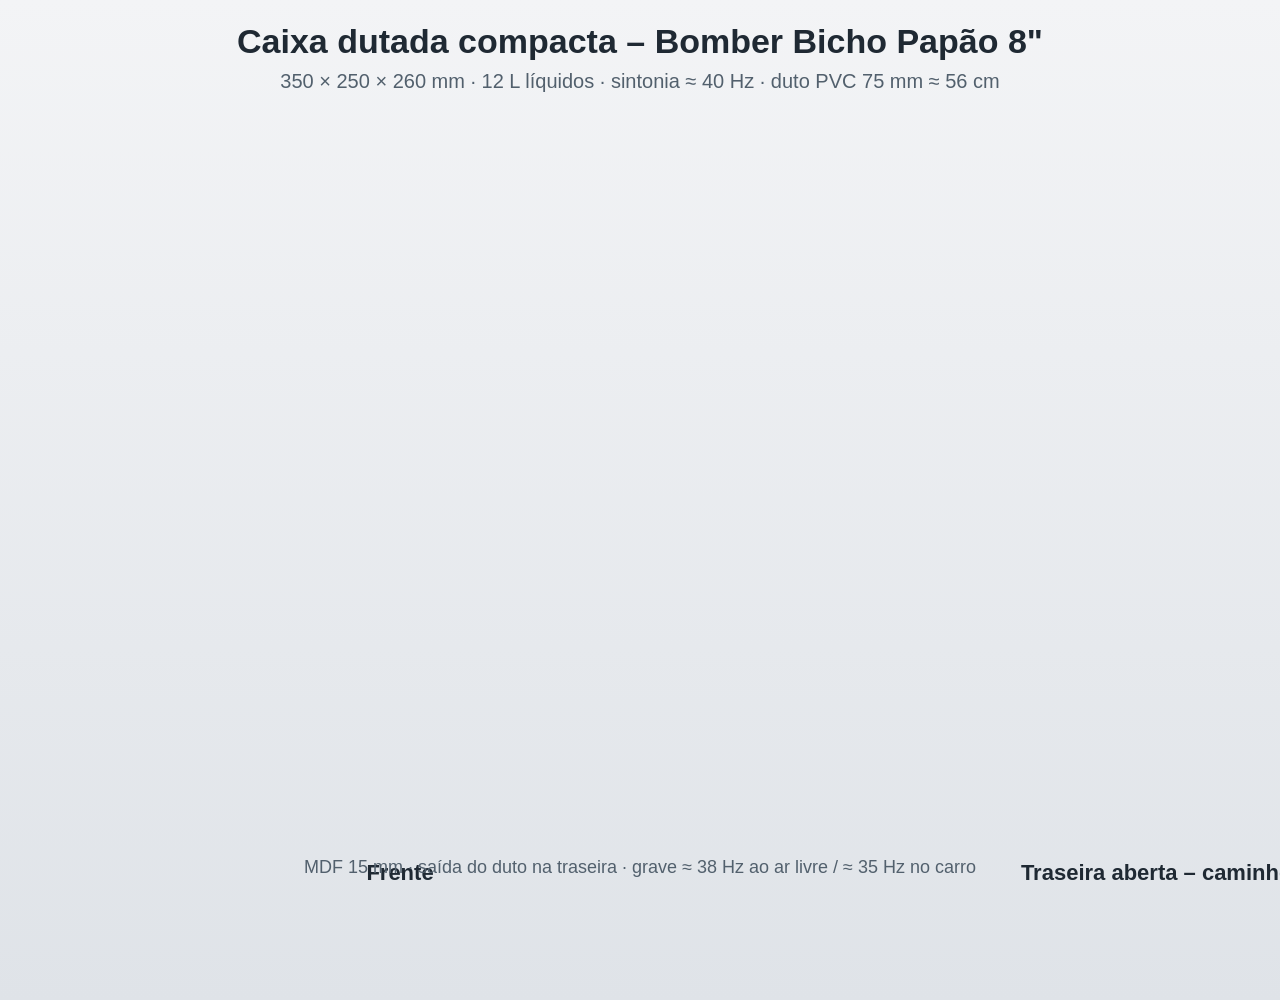
==== ferramentas/render3d/index.html @ 5d415163 "Adiciona imagem 3D da caixa compacta do BP 8" Co-Authored-By: Claude Opus 5.5 <noreply@anthropic.com" ====
<!doctype html><html><head><meta charset="utf-8"><style>
body{margin:0;width:1600px;height:1000px;background:linear-gradient(#f3f4f6,#dfe3e8);font-family:Arial,Helvetica,sans-serif;overflow:hidden}
#t{position:absolute;top:22px;width:100%;text-align:center;font-size:34px;font-weight:bold;color:#1f2933}
#s{position:absolute;top:70px;width:100%;text-align:center;font-size:20px;color:#52606d}
.c{position:absolute;top:110px;width:800px;height:780px}
.l{position:absolute;top:860px;width:800px;text-align:center;font-size:22px;font-weight:bold;color:#1f2933}
#f{position:absolute;bottom:22px;width:100%;text-align:center;font-size:18px;color:#52606d}
</style></head><body>
<div id="t">Caixa dutada compacta – Bomber Bicho Papão 8"</div>
<div id="s">350 × 250 × 260 mm · 12 L líquidos · sintonia ≈ 40 Hz · duto PVC 75 mm ≈ 56 cm</div>
<div class="c" id="a" style="left:0"></div><div class="c" id="b" style="left:800px"></div>
<div class="l" style="left:0">Frente</div><div class="l" style="left:800px">Traseira aberta – caminho do duto</div>
<div id="f">MDF 15 mm · saída do duto na traseira · grave ≈ 38 Hz ao ar livre / ≈ 35 Hz no carro</div>
<script src="node_modules/three/build/three.min.js"></script>
<script>
const W=35,H=25,D=26,T=1.5;
function mdfTex(){const c=document.createElement('canvas');c.width=c.height=512;const g=c.getContext('2d');
 g.fillStyle='#c79b5e';g.fillRect(0,0,512,512);
 for(let i=0;i<4000;i++){g.fillStyle=`rgba(${120+Math.random()*60|0},${85+Math.random()*40|0},${40+Math.random()*30|0},${Math.random()*0.18})`;g.fillRect(Math.random()*512,Math.random()*512,2,2);}
 const t=new THREE.CanvasTexture(c);t.colorSpace=THREE.SRGBColorSpace;return t;}
function scene(open){
 const s=new THREE.Scene();
 const mdf=new THREE.MeshStandardMaterial({map:mdfTex(),roughness:0.85});
 const inner=new THREE.MeshStandardMaterial({color:0xe9dcc3,roughness:0.95,side:THREE.DoubleSide});
 const g=new THREE.Group();s.add(g);
 const panel=(w,h,d,x,y,z,m=mdf)=>{const p=new THREE.Mesh(new THREE.BoxGeometry(w,h,d),m);p.position.set(x,y,z);p.castShadow=p.receiveShadow=true;g.add(p);return p;};
 // painéis: frente (+z) com furo
 const sh=new THREE.Shape();sh.moveTo(-W/2,-H/2);sh.lineTo(W/2,-H/2);sh.lineTo(W/2,H/2);sh.lineTo(-W/2,H/2);sh.lineTo(-W/2,-H/2);
 const hole=new THREE.Path();hole.absarc(0,0,9.25,0,Math.PI*2,true);sh.holes.push(hole);
 const fr=new THREE.Mesh(new THREE.ExtrudeGeometry(sh,{depth:T,bevelEnabled:false}),mdf);fr.position.z=D/2-T;fr.castShadow=true;g.add(fr);
 panel(W,T,D-T,0,-H/2+T/2,-T/2);panel(W,T,D-T,0,H/2-T/2,-T/2);
 panel(T,H-2*T,D-T,-W/2+T/2,0,-T/2);panel(T,H-2*T,D-T,W/2-T/2,0,-T/2);
 // interior claro
 // (sem painel interno)
 if(!open){const bk=new THREE.Shape();bk.moveTo(-W/2,-H/2);bk.lineTo(W/2,-H/2);bk.lineTo(W/2,H/2);bk.lineTo(-W/2,H/2);bk.lineTo(-W/2,-H/2);
  const p=new THREE.Path();p.absarc(-11.5,-6.5,3.75,0,Math.PI*2,true);bk.holes.push(p);
  const b=new THREE.Mesh(new THREE.ExtrudeGeometry(bk,{depth:T,bevelEnabled:false}),mdf);b.position.z=-D/2;g.add(b);}
 else{ // traseira removida: mostrar borda dos painéis; não desenha tampa
 }
 // alto-falante
 const black=new THREE.MeshStandardMaterial({color:0x1c1c1c,roughness:0.6,metalness:0.2});
 const cone=new THREE.MeshStandardMaterial({color:0x2a2a2a,roughness:0.9,side:THREE.DoubleSide});
 const rub=new THREE.MeshStandardMaterial({color:0x111111,roughness:0.5});
 const metal=new THREE.MeshStandardMaterial({color:0xb8bcc2,metalness:0.9,roughness:0.3});
 const zf=D/2;
 const fs=new THREE.Shape();const r=1.6,a=10.35;fs.moveTo(-a+r,-a);fs.lineTo(a-r,-a);fs.quadraticCurveTo(a,-a,a,-a+r);fs.lineTo(a,a-r);fs.quadraticCurveTo(a,a,a-r,a);fs.lineTo(-a+r,a);fs.quadraticCurveTo(-a,a,-a,a-r);fs.lineTo(-a,-a+r);fs.quadraticCurveTo(-a,-a,-a+r,-a);
 const fh=new THREE.Path();fh.absarc(0,0,9.3,0,Math.PI*2,true);fs.holes.push(fh);
 const frame=new THREE.Mesh(new THREE.ExtrudeGeometry(fs,{depth:0.5,bevelEnabled:true,bevelSize:0.15,bevelThickness:0.15}),black);frame.position.z=zf;frame.castShadow=true;g.add(frame);
 const sur=new THREE.Mesh(new THREE.TorusGeometry(8.4,0.85,24,96),rub);sur.position.z=zf+0.25;g.add(sur);
 const pts=[];for(let i=0;i<=20;i++){const t=i/20;pts.push(new THREE.Vector2(2.6+t*(7.6-2.6),-3.2+Math.pow(t,0.8)*3.4));}
 const cn=new THREE.Mesh(new THREE.LatheGeometry(pts,96),cone);cn.rotation.x=Math.PI/2;cn.position.z=zf+0.2;g.add(cn);
 const cap=new THREE.Mesh(new THREE.SphereGeometry(3.4,48,24,0,Math.PI*2,0,Math.PI/3.2),rub);cap.rotation.x=Math.PI/2;cap.position.z=zf-3.6;g.add(cap);
 for(const[x,y]of[[-8.7,-8.7],[8.7,-8.7],[-8.7,8.7],[8.7,8.7]]){const sc=new THREE.Mesh(new THREE.CylinderGeometry(0.35,0.35,0.3,16),metal);sc.rotation.x=Math.PI/2;sc.position.set(x,y,zf+0.8);g.add(sc);}
 // cesta + ímã (dentro)
 const bask=new THREE.Mesh(new THREE.CylinderGeometry(9,6.7,9.5,48,1,true),black);bask.rotation.x=Math.PI/2;bask.position.z=zf-T-4.75;g.add(bask);
 const mag=new THREE.Mesh(new THREE.CylinderGeometry(6.7,6.7,3.6,48),new THREE.MeshStandardMaterial({color:0x2d2f33,metalness:0.6,roughness:0.4}));mag.rotation.x=Math.PI/2;mag.position.z=zf-11.3;g.add(mag);
 const pl=new THREE.Mesh(new THREE.CylinderGeometry(6.9,6.9,0.5,48),metal);pl.rotation.x=Math.PI/2;pl.position.z=zf-13.3;g.add(pl);
 // duto
 const pvc=new THREE.MeshStandardMaterial({color:0x3d8bd4,roughness:0.45,metalness:0.05,side:THREE.DoubleSide});
 const zp=-D/2+T+4.5; const X=xr=>16-xr, Y=yr=>-11+yr;
 const P=(x,y,z)=>new THREE.Vector3(x,y,z);
 const path=new THREE.CurvePath();const R=4.2;
 const seg=(a,b)=>path.add(new THREE.LineCurve3(a,b));const bend=(a,c,b)=>path.add(new THREE.QuadraticBezierCurve3(a,c,b));
 const ex=X(27.5),ey=Y(4.5),lx=X(4.5),ty=Y(17.5),endx=X(18.5);
 seg(P(ex,ey,-D/2),P(ex,ey,zp-R));bend(P(ex,ey,zp-R),P(ex,ey,zp),P(ex-R,ey,zp));
 seg(P(ex-R,ey,zp),P(lx+R,ey,zp));bend(P(lx+R,ey,zp),P(lx,ey,zp),P(lx,ey+R,zp));
 seg(P(lx,ey+R,zp),P(lx,ty-R,zp));bend(P(lx,ty-R,zp),P(lx,ty,zp),P(lx-R,ty,zp));
 seg(P(lx-R,ty,zp),P(endx,ty,zp));
 const tube=new THREE.Mesh(new THREE.TubeGeometry(path,300,3.75,48,false),pvc);tube.castShadow=true;g.add(tube);
 const ringM=new THREE.MeshStandardMaterial({color:0x2a6fb0,roughness:0.4});
 const fl=new THREE.Mesh(new THREE.TorusGeometry(3.95,0.5,16,64),ringM);fl.position.set(ex,ey,-D/2-0.1);g.add(fl);
 const fl2=new THREE.Mesh(new THREE.TorusGeometry(3.95,0.35,16,64),ringM);fl2.rotation.y=Math.PI/2;fl2.position.set(endx,ty,zp);g.add(fl2);
 const hole2=new THREE.Mesh(new THREE.CircleGeometry(3.6,48),new THREE.MeshBasicMaterial({color:0x0b1a2a}));hole2.position.set(ex,ey,-D/2-0.12);hole2.rotation.y=Math.PI;g.add(hole2);
 // chão + luz
 const fl0=new THREE.Mesh(new THREE.PlaneGeometry(400,400),new THREE.ShadowMaterial({opacity:0.22}));fl0.rotation.x=-Math.PI/2;fl0.position.y=-H/2-0.01;fl0.receiveShadow=true;s.add(fl0);
 s.add(new THREE.HemisphereLight(0xffffff,0x8a8f99,1.1));
 const dl=new THREE.DirectionalLight(0xffffff,2.2);dl.position.set(open?-30:30,60,open?-25:45);dl.castShadow=true;dl.shadow.mapSize.set(2048,2048);
 Object.assign(dl.shadow.camera,{left:-50,right:50,top:50,bottom:-50});s.add(dl);
 const d2=new THREE.DirectionalLight(0xffffff,0.8);d2.position.set(open?40:-40,20,open?-60:30);s.add(d2);
 return s;}
function render(id,open,cam){
 const el=document.getElementById(id);const rd=new THREE.WebGLRenderer({antialias:true,alpha:true,preserveDrawingBuffer:true});
 rd.setSize(800,780);rd.shadowMap.enabled=true;rd.shadowMap.type=THREE.PCFSoftShadowMap;rd.outputColorSpace=THREE.SRGBColorSpace;rd.toneMapping=THREE.ACESFilmicToneMapping;
 el.appendChild(rd.domElement);
 const c=new THREE.PerspectiveCamera(30,800/780,1,500);c.position.set(...cam);c.lookAt(0,-1,0);
 rd.render(scene(open),c);}
render('a',false,[48,34,72]);
render('b',true,[-46,30,-70]);
window.done=true;
</script></body></html>
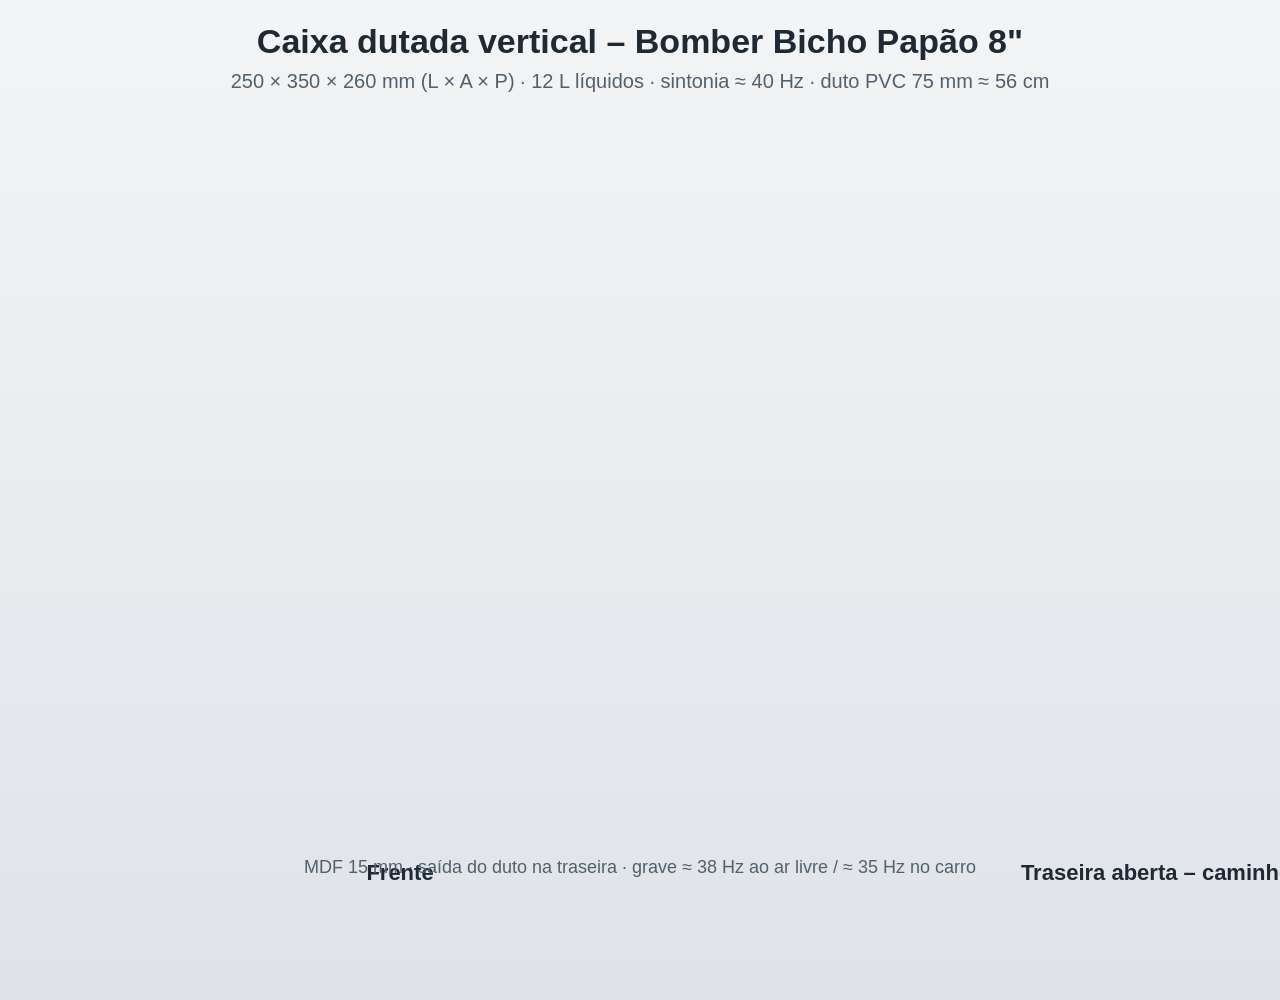
==== commit 39c0ee3f: "Muda caixa do BP 8" para formato vertical Co-Authored-By: Claude Opus 5.5 <noreply@anthropic.com> Cl" ====
--- a/ferramentas/render3d/index.html
+++ b/ferramentas/render3d/index.html
@@ -6,18 +6,19 @@
 .l{position:absolute;top:860px;width:800px;text-align:center;font-size:22px;font-weight:bold;color:#1f2933}
 #f{position:absolute;bottom:22px;width:100%;text-align:center;font-size:18px;color:#52606d}
 </style></head><body>
-<div id="t">Caixa dutada compacta – Bomber Bicho Papão 8"</div>
-<div id="s">350 × 250 × 260 mm · 12 L líquidos · sintonia ≈ 40 Hz · duto PVC 75 mm ≈ 56 cm</div>
+<div id="t">Caixa dutada vertical – Bomber Bicho Papão 8"</div>
+<div id="s">250 × 350 × 260 mm (L × A × P) · 12 L líquidos · sintonia ≈ 40 Hz · duto PVC 75 mm ≈ 56 cm</div>
 <div class="c" id="a" style="left:0"></div><div class="c" id="b" style="left:800px"></div>
 <div class="l" style="left:0">Frente</div><div class="l" style="left:800px">Traseira aberta – caminho do duto</div>
 <div id="f">MDF 15 mm · saída do duto na traseira · grave ≈ 38 Hz ao ar livre / ≈ 35 Hz no carro</div>
 <script src="node_modules/three/build/three.min.js"></script>
 <script>
-const W=35,H=25,D=26,T=1.5;
+const W=25,H=35,D=26,T=1.5;const DY=4.5;
 function mdfTex(){const c=document.createElement('canvas');c.width=c.height=512;const g=c.getContext('2d');
  g.fillStyle='#c79b5e';g.fillRect(0,0,512,512);
  for(let i=0;i<4000;i++){g.fillStyle=`rgba(${120+Math.random()*60|0},${85+Math.random()*40|0},${40+Math.random()*30|0},${Math.random()*0.18})`;g.fillRect(Math.random()*512,Math.random()*512,2,2);}
  const t=new THREE.CanvasTexture(c);t.colorSpace=THREE.SRGBColorSpace;return t;}
+const X0=xr=>11-xr, Y0=yr=>-16+yr;
 function scene(open){
  const s=new THREE.Scene();
  const mdf=new THREE.MeshStandardMaterial({map:mdfTex(),roughness:0.85});
@@ -26,14 +27,14 @@
  const panel=(w,h,d,x,y,z,m=mdf)=>{const p=new THREE.Mesh(new THREE.BoxGeometry(w,h,d),m);p.position.set(x,y,z);p.castShadow=p.receiveShadow=true;g.add(p);return p;};
  // painéis: frente (+z) com furo
  const sh=new THREE.Shape();sh.moveTo(-W/2,-H/2);sh.lineTo(W/2,-H/2);sh.lineTo(W/2,H/2);sh.lineTo(-W/2,H/2);sh.lineTo(-W/2,-H/2);
- const hole=new THREE.Path();hole.absarc(0,0,9.25,0,Math.PI*2,true);sh.holes.push(hole);
+ const hole=new THREE.Path();hole.absarc(0,DY,9.25,0,Math.PI*2,true);sh.holes.push(hole);
  const fr=new THREE.Mesh(new THREE.ExtrudeGeometry(sh,{depth:T,bevelEnabled:false}),mdf);fr.position.z=D/2-T;fr.castShadow=true;g.add(fr);
  panel(W,T,D-T,0,-H/2+T/2,-T/2);panel(W,T,D-T,0,H/2-T/2,-T/2);
  panel(T,H-2*T,D-T,-W/2+T/2,0,-T/2);panel(T,H-2*T,D-T,W/2-T/2,0,-T/2);
  // interior claro
  // (sem painel interno)
  if(!open){const bk=new THREE.Shape();bk.moveTo(-W/2,-H/2);bk.lineTo(W/2,-H/2);bk.lineTo(W/2,H/2);bk.lineTo(-W/2,H/2);bk.lineTo(-W/2,-H/2);
-  const p=new THREE.Path();p.absarc(-11.5,-6.5,3.75,0,Math.PI*2,true);bk.holes.push(p);
+  const p=new THREE.Path();p.absarc(X0(17.5),Y0(4.5),3.75,0,Math.PI*2,true);bk.holes.push(p);
   const b=new THREE.Mesh(new THREE.ExtrudeGeometry(bk,{depth:T,bevelEnabled:false}),mdf);b.position.z=-D/2;g.add(b);}
  else{ // traseira removida: mostrar borda dos painéis; não desenha tampa
  }
@@ -42,34 +43,35 @@
  const cone=new THREE.MeshStandardMaterial({color:0x2a2a2a,roughness:0.9,side:THREE.DoubleSide});
  const rub=new THREE.MeshStandardMaterial({color:0x111111,roughness:0.5});
  const metal=new THREE.MeshStandardMaterial({color:0xb8bcc2,metalness:0.9,roughness:0.3});
- const zf=D/2;
+ const zf=D/2; const spk=new THREE.Group(); spk.position.y=DY; g.add(spk); const gg=g;
  const fs=new THREE.Shape();const r=1.6,a=10.35;fs.moveTo(-a+r,-a);fs.lineTo(a-r,-a);fs.quadraticCurveTo(a,-a,a,-a+r);fs.lineTo(a,a-r);fs.quadraticCurveTo(a,a,a-r,a);fs.lineTo(-a+r,a);fs.quadraticCurveTo(-a,a,-a,a-r);fs.lineTo(-a,-a+r);fs.quadraticCurveTo(-a,-a,-a+r,-a);
  const fh=new THREE.Path();fh.absarc(0,0,9.3,0,Math.PI*2,true);fs.holes.push(fh);
- const frame=new THREE.Mesh(new THREE.ExtrudeGeometry(fs,{depth:0.5,bevelEnabled:true,bevelSize:0.15,bevelThickness:0.15}),black);frame.position.z=zf;frame.castShadow=true;g.add(frame);
- const sur=new THREE.Mesh(new THREE.TorusGeometry(8.4,0.85,24,96),rub);sur.position.z=zf+0.25;g.add(sur);
+ const frame=new THREE.Mesh(new THREE.ExtrudeGeometry(fs,{depth:0.5,bevelEnabled:true,bevelSize:0.15,bevelThickness:0.15}),black);frame.position.z=zf;frame.castShadow=true;spk.add(frame);
+ const sur=new THREE.Mesh(new THREE.TorusGeometry(8.4,0.85,24,96),rub);sur.position.z=zf+0.25;spk.add(sur);
  const pts=[];for(let i=0;i<=20;i++){const t=i/20;pts.push(new THREE.Vector2(2.6+t*(7.6-2.6),-3.2+Math.pow(t,0.8)*3.4));}
- const cn=new THREE.Mesh(new THREE.LatheGeometry(pts,96),cone);cn.rotation.x=Math.PI/2;cn.position.z=zf+0.2;g.add(cn);
- const cap=new THREE.Mesh(new THREE.SphereGeometry(3.4,48,24,0,Math.PI*2,0,Math.PI/3.2),rub);cap.rotation.x=Math.PI/2;cap.position.z=zf-3.6;g.add(cap);
- for(const[x,y]of[[-8.7,-8.7],[8.7,-8.7],[-8.7,8.7],[8.7,8.7]]){const sc=new THREE.Mesh(new THREE.CylinderGeometry(0.35,0.35,0.3,16),metal);sc.rotation.x=Math.PI/2;sc.position.set(x,y,zf+0.8);g.add(sc);}
+ const cn=new THREE.Mesh(new THREE.LatheGeometry(pts,96),cone);cn.rotation.x=Math.PI/2;cn.position.z=zf+0.2;spk.add(cn);
+ const cap=new THREE.Mesh(new THREE.SphereGeometry(3.4,48,24,0,Math.PI*2,0,Math.PI/3.2),rub);cap.rotation.x=Math.PI/2;cap.position.z=zf-3.6;spk.add(cap);
+ for(const[x,y]of[[-8.7,-8.7],[8.7,-8.7],[-8.7,8.7],[8.7,8.7]]){const sc=new THREE.Mesh(new THREE.CylinderGeometry(0.35,0.35,0.3,16),metal);sc.rotation.x=Math.PI/2;sc.position.set(x,y,zf+0.8);spk.add(sc);}
  // cesta + ímã (dentro)
- const bask=new THREE.Mesh(new THREE.CylinderGeometry(9,6.7,9.5,48,1,true),black);bask.rotation.x=Math.PI/2;bask.position.z=zf-T-4.75;g.add(bask);
- const mag=new THREE.Mesh(new THREE.CylinderGeometry(6.7,6.7,3.6,48),new THREE.MeshStandardMaterial({color:0x2d2f33,metalness:0.6,roughness:0.4}));mag.rotation.x=Math.PI/2;mag.position.z=zf-11.3;g.add(mag);
- const pl=new THREE.Mesh(new THREE.CylinderGeometry(6.9,6.9,0.5,48),metal);pl.rotation.x=Math.PI/2;pl.position.z=zf-13.3;g.add(pl);
+ const bask=new THREE.Mesh(new THREE.CylinderGeometry(9,6.7,9.5,48,1,true),black);bask.rotation.x=Math.PI/2;bask.position.z=zf-T-4.75;spk.add(bask);
+ const mag=new THREE.Mesh(new THREE.CylinderGeometry(6.7,6.7,3.6,48),new THREE.MeshStandardMaterial({color:0x2d2f33,metalness:0.6,roughness:0.4}));mag.rotation.x=Math.PI/2;mag.position.z=zf-11.3;spk.add(mag);
+ const pl=new THREE.Mesh(new THREE.CylinderGeometry(6.9,6.9,0.5,48),metal);pl.rotation.x=Math.PI/2;pl.position.z=zf-13.3;spk.add(pl);
  // duto
  const pvc=new THREE.MeshStandardMaterial({color:0x3d8bd4,roughness:0.45,metalness:0.05,side:THREE.DoubleSide});
- const zp=-D/2+T+4.5; const X=xr=>16-xr, Y=yr=>-11+yr;
+ const zp=-D/2+T+4.5; const X=X0, Y=Y0;
  const P=(x,y,z)=>new THREE.Vector3(x,y,z);
  const path=new THREE.CurvePath();const R=4.2;
  const seg=(a,b)=>path.add(new THREE.LineCurve3(a,b));const bend=(a,c,b)=>path.add(new THREE.QuadraticBezierCurve3(a,c,b));
- const ex=X(27.5),ey=Y(4.5),lx=X(4.5),ty=Y(17.5),endx=X(18.5);
- seg(P(ex,ey,-D/2),P(ex,ey,zp-R));bend(P(ex,ey,zp-R),P(ex,ey,zp),P(ex-R,ey,zp));
- seg(P(ex-R,ey,zp),P(lx+R,ey,zp));bend(P(lx+R,ey,zp),P(lx,ey,zp),P(lx,ey+R,zp));
- seg(P(lx,ey+R,zp),P(lx,ty-R,zp));bend(P(lx,ty-R,zp),P(lx,ty,zp),P(lx-R,ty,zp));
- seg(P(lx-R,ty,zp),P(endx,ty,zp));
+ const ex=X(17.5),ey=Y(4.5),ty=Y(27.5),lx=X(4.5),endy=Y(13.5);
+ seg(P(ex,ey,-D/2),P(ex,ey,zp-R));bend(P(ex,ey,zp-R),P(ex,ey,zp),P(ex,ey+R,zp));
+ seg(P(ex,ey+R,zp),P(ex,ty-R,zp));bend(P(ex,ty-R,zp),P(ex,ty,zp),P(ex+(lx>ex?R:-R),ty,zp));
+ seg(P(ex+(lx>ex?R:-R),ty,zp),P(lx-(lx>ex?R:-R),ty,zp));bend(P(lx-(lx>ex?R:-R),ty,zp),P(lx,ty,zp),P(lx,ty-R,zp));
+ seg(P(lx,ty-R,zp),P(lx,endy,zp));
+ const endx=lx;
  const tube=new THREE.Mesh(new THREE.TubeGeometry(path,300,3.75,48,false),pvc);tube.castShadow=true;g.add(tube);
  const ringM=new THREE.MeshStandardMaterial({color:0x2a6fb0,roughness:0.4});
  const fl=new THREE.Mesh(new THREE.TorusGeometry(3.95,0.5,16,64),ringM);fl.position.set(ex,ey,-D/2-0.1);g.add(fl);
- const fl2=new THREE.Mesh(new THREE.TorusGeometry(3.95,0.35,16,64),ringM);fl2.rotation.y=Math.PI/2;fl2.position.set(endx,ty,zp);g.add(fl2);
+ const fl2=new THREE.Mesh(new THREE.TorusGeometry(3.95,0.35,16,64),ringM);fl2.rotation.x=Math.PI/2;fl2.position.set(endx,endy,zp);g.add(fl2);
  const hole2=new THREE.Mesh(new THREE.CircleGeometry(3.6,48),new THREE.MeshBasicMaterial({color:0x0b1a2a}));hole2.position.set(ex,ey,-D/2-0.12);hole2.rotation.y=Math.PI;g.add(hole2);
  // chão + luz
  const fl0=new THREE.Mesh(new THREE.PlaneGeometry(400,400),new THREE.ShadowMaterial({opacity:0.22}));fl0.rotation.x=-Math.PI/2;fl0.position.y=-H/2-0.01;fl0.receiveShadow=true;s.add(fl0);
@@ -82,9 +84,9 @@
  const el=document.getElementById(id);const rd=new THREE.WebGLRenderer({antialias:true,alpha:true,preserveDrawingBuffer:true});
  rd.setSize(800,780);rd.shadowMap.enabled=true;rd.shadowMap.type=THREE.PCFSoftShadowMap;rd.outputColorSpace=THREE.SRGBColorSpace;rd.toneMapping=THREE.ACESFilmicToneMapping;
  el.appendChild(rd.domElement);
- const c=new THREE.PerspectiveCamera(30,800/780,1,500);c.position.set(...cam);c.lookAt(0,-1,0);
+ const c=new THREE.PerspectiveCamera(30,800/780,1,500);c.position.set(...cam);c.lookAt(0,0.5,0);
  rd.render(scene(open),c);}
-render('a',false,[48,34,72]);
-render('b',true,[-46,30,-70]);
+render('a',false,[50,34,88]);
+render('b',true,[-48,32,-88]);
 window.done=true;
 </script></body></html>
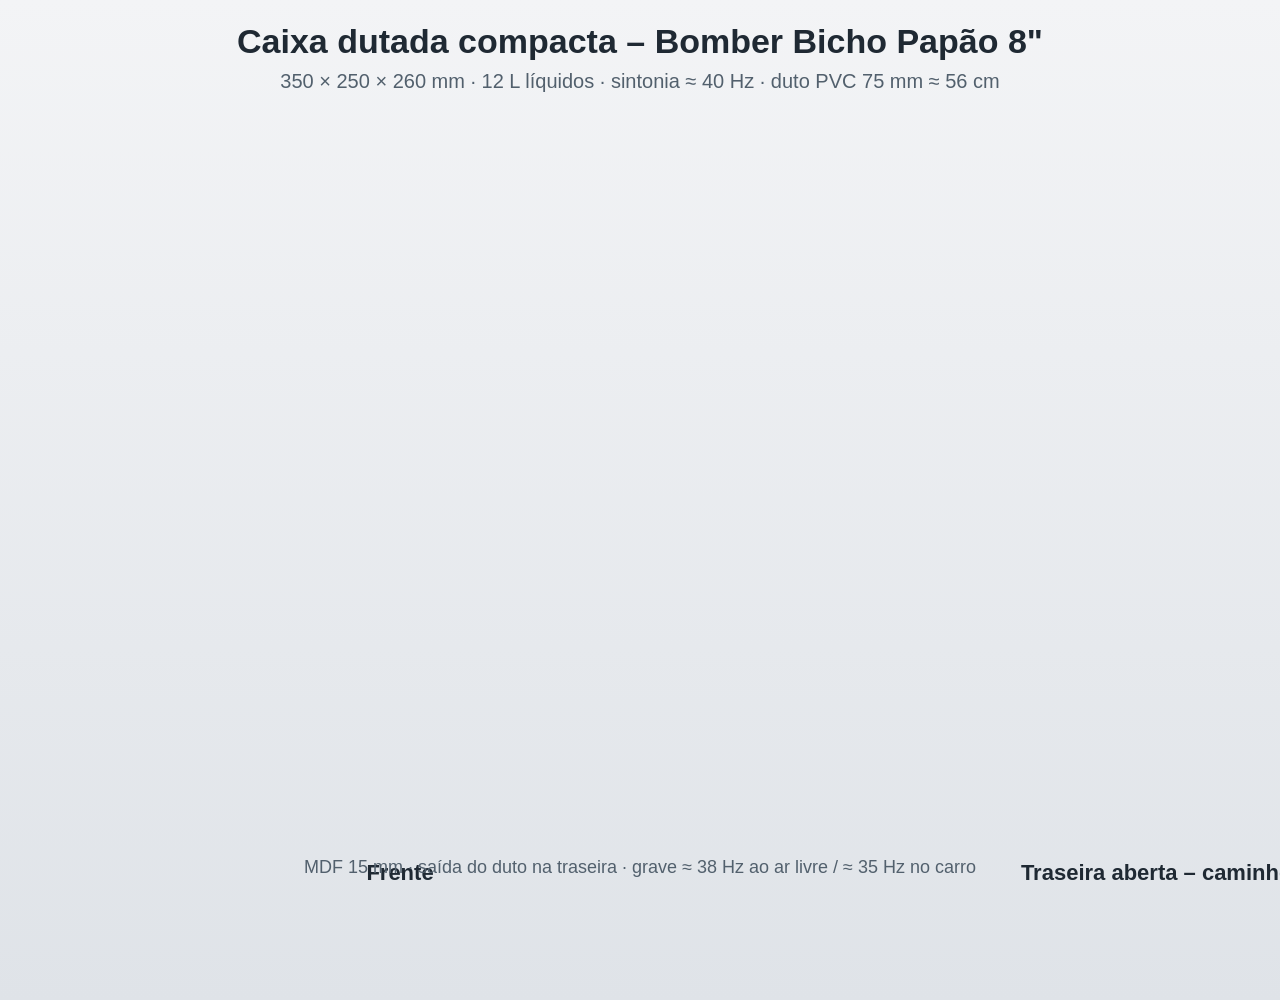
==== commit e50f6852: "Define versão deitada como a escolhida para a caixa do BP 8" Co-Authored-By: Claude Opus 5.5 <norepl" ====
--- a/ferramentas/render3d/index.html
+++ b/ferramentas/render3d/index.html
@@ -6,19 +6,18 @@
 .l{position:absolute;top:860px;width:800px;text-align:center;font-size:22px;font-weight:bold;color:#1f2933}
 #f{position:absolute;bottom:22px;width:100%;text-align:center;font-size:18px;color:#52606d}
 </style></head><body>
-<div id="t">Caixa dutada vertical – Bomber Bicho Papão 8"</div>
-<div id="s">250 × 350 × 260 mm (L × A × P) · 12 L líquidos · sintonia ≈ 40 Hz · duto PVC 75 mm ≈ 56 cm</div>
+<div id="t">Caixa dutada compacta – Bomber Bicho Papão 8"</div>
+<div id="s">350 × 250 × 260 mm · 12 L líquidos · sintonia ≈ 40 Hz · duto PVC 75 mm ≈ 56 cm</div>
 <div class="c" id="a" style="left:0"></div><div class="c" id="b" style="left:800px"></div>
 <div class="l" style="left:0">Frente</div><div class="l" style="left:800px">Traseira aberta – caminho do duto</div>
 <div id="f">MDF 15 mm · saída do duto na traseira · grave ≈ 38 Hz ao ar livre / ≈ 35 Hz no carro</div>
 <script src="node_modules/three/build/three.min.js"></script>
 <script>
-const W=25,H=35,D=26,T=1.5;const DY=4.5;
+const W=35,H=25,D=26,T=1.5;
 function mdfTex(){const c=document.createElement('canvas');c.width=c.height=512;const g=c.getContext('2d');
  g.fillStyle='#c79b5e';g.fillRect(0,0,512,512);
  for(let i=0;i<4000;i++){g.fillStyle=`rgba(${120+Math.random()*60|0},${85+Math.random()*40|0},${40+Math.random()*30|0},${Math.random()*0.18})`;g.fillRect(Math.random()*512,Math.random()*512,2,2);}
  const t=new THREE.CanvasTexture(c);t.colorSpace=THREE.SRGBColorSpace;return t;}
-const X0=xr=>11-xr, Y0=yr=>-16+yr;
 function scene(open){
  const s=new THREE.Scene();
  const mdf=new THREE.MeshStandardMaterial({map:mdfTex(),roughness:0.85});
@@ -27,14 +26,14 @@
  const panel=(w,h,d,x,y,z,m=mdf)=>{const p=new THREE.Mesh(new THREE.BoxGeometry(w,h,d),m);p.position.set(x,y,z);p.castShadow=p.receiveShadow=true;g.add(p);return p;};
  // painéis: frente (+z) com furo
  const sh=new THREE.Shape();sh.moveTo(-W/2,-H/2);sh.lineTo(W/2,-H/2);sh.lineTo(W/2,H/2);sh.lineTo(-W/2,H/2);sh.lineTo(-W/2,-H/2);
- const hole=new THREE.Path();hole.absarc(0,DY,9.25,0,Math.PI*2,true);sh.holes.push(hole);
+ const hole=new THREE.Path();hole.absarc(0,0,9.25,0,Math.PI*2,true);sh.holes.push(hole);
  const fr=new THREE.Mesh(new THREE.ExtrudeGeometry(sh,{depth:T,bevelEnabled:false}),mdf);fr.position.z=D/2-T;fr.castShadow=true;g.add(fr);
  panel(W,T,D-T,0,-H/2+T/2,-T/2);panel(W,T,D-T,0,H/2-T/2,-T/2);
  panel(T,H-2*T,D-T,-W/2+T/2,0,-T/2);panel(T,H-2*T,D-T,W/2-T/2,0,-T/2);
  // interior claro
  // (sem painel interno)
  if(!open){const bk=new THREE.Shape();bk.moveTo(-W/2,-H/2);bk.lineTo(W/2,-H/2);bk.lineTo(W/2,H/2);bk.lineTo(-W/2,H/2);bk.lineTo(-W/2,-H/2);
-  const p=new THREE.Path();p.absarc(X0(17.5),Y0(4.5),3.75,0,Math.PI*2,true);bk.holes.push(p);
+  const p=new THREE.Path();p.absarc(-11.5,-6.5,3.75,0,Math.PI*2,true);bk.holes.push(p);
   const b=new THREE.Mesh(new THREE.ExtrudeGeometry(bk,{depth:T,bevelEnabled:false}),mdf);b.position.z=-D/2;g.add(b);}
  else{ // traseira removida: mostrar borda dos painéis; não desenha tampa
  }
@@ -43,35 +42,34 @@
  const cone=new THREE.MeshStandardMaterial({color:0x2a2a2a,roughness:0.9,side:THREE.DoubleSide});
  const rub=new THREE.MeshStandardMaterial({color:0x111111,roughness:0.5});
  const metal=new THREE.MeshStandardMaterial({color:0xb8bcc2,metalness:0.9,roughness:0.3});
- const zf=D/2; const spk=new THREE.Group(); spk.position.y=DY; g.add(spk); const gg=g;
+ const zf=D/2;
  const fs=new THREE.Shape();const r=1.6,a=10.35;fs.moveTo(-a+r,-a);fs.lineTo(a-r,-a);fs.quadraticCurveTo(a,-a,a,-a+r);fs.lineTo(a,a-r);fs.quadraticCurveTo(a,a,a-r,a);fs.lineTo(-a+r,a);fs.quadraticCurveTo(-a,a,-a,a-r);fs.lineTo(-a,-a+r);fs.quadraticCurveTo(-a,-a,-a+r,-a);
  const fh=new THREE.Path();fh.absarc(0,0,9.3,0,Math.PI*2,true);fs.holes.push(fh);
- const frame=new THREE.Mesh(new THREE.ExtrudeGeometry(fs,{depth:0.5,bevelEnabled:true,bevelSize:0.15,bevelThickness:0.15}),black);frame.position.z=zf;frame.castShadow=true;spk.add(frame);
- const sur=new THREE.Mesh(new THREE.TorusGeometry(8.4,0.85,24,96),rub);sur.position.z=zf+0.25;spk.add(sur);
+ const frame=new THREE.Mesh(new THREE.ExtrudeGeometry(fs,{depth:0.5,bevelEnabled:true,bevelSize:0.15,bevelThickness:0.15}),black);frame.position.z=zf;frame.castShadow=true;g.add(frame);
+ const sur=new THREE.Mesh(new THREE.TorusGeometry(8.4,0.85,24,96),rub);sur.position.z=zf+0.25;g.add(sur);
  const pts=[];for(let i=0;i<=20;i++){const t=i/20;pts.push(new THREE.Vector2(2.6+t*(7.6-2.6),-3.2+Math.pow(t,0.8)*3.4));}
- const cn=new THREE.Mesh(new THREE.LatheGeometry(pts,96),cone);cn.rotation.x=Math.PI/2;cn.position.z=zf+0.2;spk.add(cn);
- const cap=new THREE.Mesh(new THREE.SphereGeometry(3.4,48,24,0,Math.PI*2,0,Math.PI/3.2),rub);cap.rotation.x=Math.PI/2;cap.position.z=zf-3.6;spk.add(cap);
- for(const[x,y]of[[-8.7,-8.7],[8.7,-8.7],[-8.7,8.7],[8.7,8.7]]){const sc=new THREE.Mesh(new THREE.CylinderGeometry(0.35,0.35,0.3,16),metal);sc.rotation.x=Math.PI/2;sc.position.set(x,y,zf+0.8);spk.add(sc);}
+ const cn=new THREE.Mesh(new THREE.LatheGeometry(pts,96),cone);cn.rotation.x=Math.PI/2;cn.position.z=zf+0.2;g.add(cn);
+ const cap=new THREE.Mesh(new THREE.SphereGeometry(3.4,48,24,0,Math.PI*2,0,Math.PI/3.2),rub);cap.rotation.x=Math.PI/2;cap.position.z=zf-3.6;g.add(cap);
+ for(const[x,y]of[[-8.7,-8.7],[8.7,-8.7],[-8.7,8.7],[8.7,8.7]]){const sc=new THREE.Mesh(new THREE.CylinderGeometry(0.35,0.35,0.3,16),metal);sc.rotation.x=Math.PI/2;sc.position.set(x,y,zf+0.8);g.add(sc);}
  // cesta + ímã (dentro)
- const bask=new THREE.Mesh(new THREE.CylinderGeometry(9,6.7,9.5,48,1,true),black);bask.rotation.x=Math.PI/2;bask.position.z=zf-T-4.75;spk.add(bask);
- const mag=new THREE.Mesh(new THREE.CylinderGeometry(6.7,6.7,3.6,48),new THREE.MeshStandardMaterial({color:0x2d2f33,metalness:0.6,roughness:0.4}));mag.rotation.x=Math.PI/2;mag.position.z=zf-11.3;spk.add(mag);
- const pl=new THREE.Mesh(new THREE.CylinderGeometry(6.9,6.9,0.5,48),metal);pl.rotation.x=Math.PI/2;pl.position.z=zf-13.3;spk.add(pl);
+ const bask=new THREE.Mesh(new THREE.CylinderGeometry(9,6.7,9.5,48,1,true),black);bask.rotation.x=Math.PI/2;bask.position.z=zf-T-4.75;g.add(bask);
+ const mag=new THREE.Mesh(new THREE.CylinderGeometry(6.7,6.7,3.6,48),new THREE.MeshStandardMaterial({color:0x2d2f33,metalness:0.6,roughness:0.4}));mag.rotation.x=Math.PI/2;mag.position.z=zf-11.3;g.add(mag);
+ const pl=new THREE.Mesh(new THREE.CylinderGeometry(6.9,6.9,0.5,48),metal);pl.rotation.x=Math.PI/2;pl.position.z=zf-13.3;g.add(pl);
  // duto
  const pvc=new THREE.MeshStandardMaterial({color:0x3d8bd4,roughness:0.45,metalness:0.05,side:THREE.DoubleSide});
- const zp=-D/2+T+4.5; const X=X0, Y=Y0;
+ const zp=-D/2+T+4.5; const X=xr=>16-xr, Y=yr=>-11+yr;
  const P=(x,y,z)=>new THREE.Vector3(x,y,z);
  const path=new THREE.CurvePath();const R=4.2;
  const seg=(a,b)=>path.add(new THREE.LineCurve3(a,b));const bend=(a,c,b)=>path.add(new THREE.QuadraticBezierCurve3(a,c,b));
- const ex=X(17.5),ey=Y(4.5),ty=Y(27.5),lx=X(4.5),endy=Y(13.5);
- seg(P(ex,ey,-D/2),P(ex,ey,zp-R));bend(P(ex,ey,zp-R),P(ex,ey,zp),P(ex,ey+R,zp));
- seg(P(ex,ey+R,zp),P(ex,ty-R,zp));bend(P(ex,ty-R,zp),P(ex,ty,zp),P(ex+(lx>ex?R:-R),ty,zp));
- seg(P(ex+(lx>ex?R:-R),ty,zp),P(lx-(lx>ex?R:-R),ty,zp));bend(P(lx-(lx>ex?R:-R),ty,zp),P(lx,ty,zp),P(lx,ty-R,zp));
- seg(P(lx,ty-R,zp),P(lx,endy,zp));
- const endx=lx;
+ const ex=X(27.5),ey=Y(4.5),lx=X(4.5),ty=Y(17.5),endx=X(18.5);
+ seg(P(ex,ey,-D/2),P(ex,ey,zp-R));bend(P(ex,ey,zp-R),P(ex,ey,zp),P(ex-R,ey,zp));
+ seg(P(ex-R,ey,zp),P(lx+R,ey,zp));bend(P(lx+R,ey,zp),P(lx,ey,zp),P(lx,ey+R,zp));
+ seg(P(lx,ey+R,zp),P(lx,ty-R,zp));bend(P(lx,ty-R,zp),P(lx,ty,zp),P(lx-R,ty,zp));
+ seg(P(lx-R,ty,zp),P(endx,ty,zp));
  const tube=new THREE.Mesh(new THREE.TubeGeometry(path,300,3.75,48,false),pvc);tube.castShadow=true;g.add(tube);
  const ringM=new THREE.MeshStandardMaterial({color:0x2a6fb0,roughness:0.4});
  const fl=new THREE.Mesh(new THREE.TorusGeometry(3.95,0.5,16,64),ringM);fl.position.set(ex,ey,-D/2-0.1);g.add(fl);
- const fl2=new THREE.Mesh(new THREE.TorusGeometry(3.95,0.35,16,64),ringM);fl2.rotation.x=Math.PI/2;fl2.position.set(endx,endy,zp);g.add(fl2);
+ const fl2=new THREE.Mesh(new THREE.TorusGeometry(3.95,0.35,16,64),ringM);fl2.rotation.y=Math.PI/2;fl2.position.set(endx,ty,zp);g.add(fl2);
  const hole2=new THREE.Mesh(new THREE.CircleGeometry(3.6,48),new THREE.MeshBasicMaterial({color:0x0b1a2a}));hole2.position.set(ex,ey,-D/2-0.12);hole2.rotation.y=Math.PI;g.add(hole2);
  // chão + luz
  const fl0=new THREE.Mesh(new THREE.PlaneGeometry(400,400),new THREE.ShadowMaterial({opacity:0.22}));fl0.rotation.x=-Math.PI/2;fl0.position.y=-H/2-0.01;fl0.receiveShadow=true;s.add(fl0);
@@ -84,9 +82,9 @@
  const el=document.getElementById(id);const rd=new THREE.WebGLRenderer({antialias:true,alpha:true,preserveDrawingBuffer:true});
  rd.setSize(800,780);rd.shadowMap.enabled=true;rd.shadowMap.type=THREE.PCFSoftShadowMap;rd.outputColorSpace=THREE.SRGBColorSpace;rd.toneMapping=THREE.ACESFilmicToneMapping;
  el.appendChild(rd.domElement);
- const c=new THREE.PerspectiveCamera(30,800/780,1,500);c.position.set(...cam);c.lookAt(0,0.5,0);
+ const c=new THREE.PerspectiveCamera(30,800/780,1,500);c.position.set(...cam);c.lookAt(0,-1,0);
  rd.render(scene(open),c);}
-render('a',false,[50,34,88]);
-render('b',true,[-48,32,-88]);
+render('a',false,[48,34,72]);
+render('b',true,[-46,30,-70]);
 window.done=true;
 </script></body></html>
